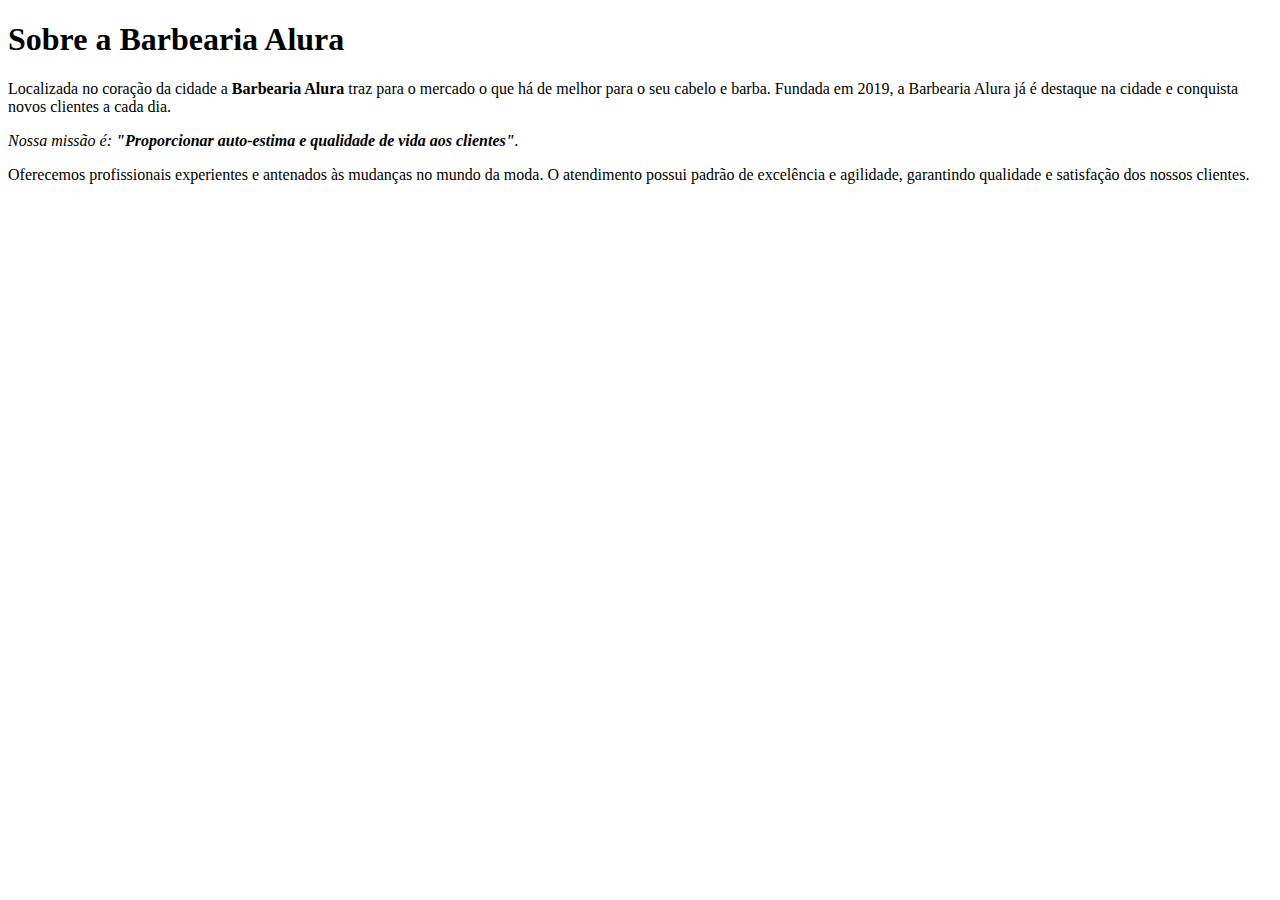
==== HTML E CSS/index.html @ 3af7f5be "avançando na linguagem" ====
<!DOCTYPE html>


<html leng = 'pt-br'>


    <h1>Sobre a Barbearia Alura</h1>

    <p>Localizada no coração da cidade a <strong>Barbearia Alura</strong> traz para o mercado o que há de melhor para o seu cabelo e barba. Fundada em 2019, a Barbearia Alura já é destaque na cidade e conquista novos clientes a cada dia.</p>

    <p><em>Nossa missão é:<strong> "Proporcionar auto-estima e qualidade de vida aos clientes"</strong>.</em></p>

    <p>Oferecemos profissionais experientes e antenados às mudanças no mundo da moda. O atendimento possui padrão de excelência e agilidade, garantindo qualidade e satisfação dos nossos clientes.</p>


</html>
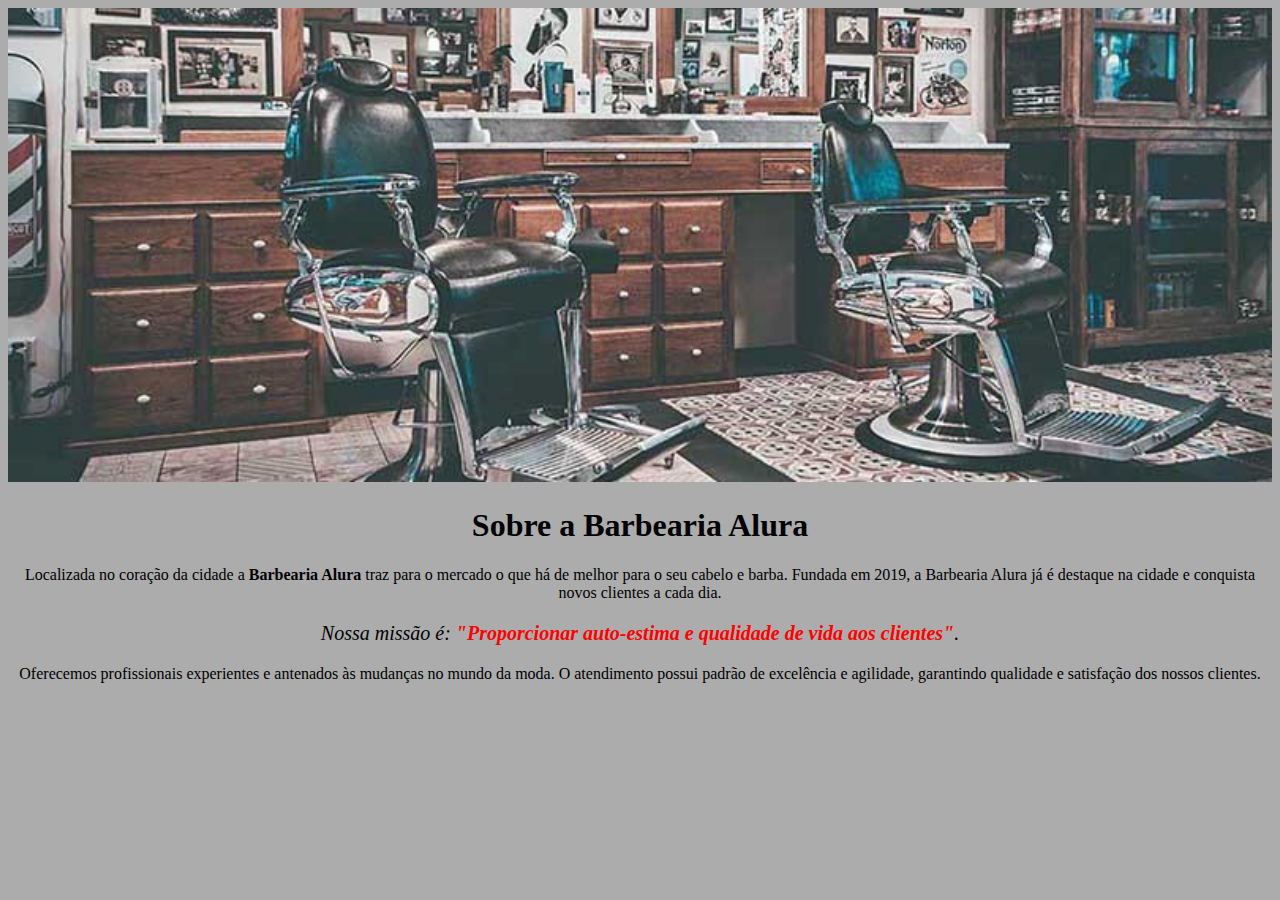
==== commit 45b33846: "consolidando conhecimentos" ====
--- a/HTML E CSS/index.html
+++ b/HTML E CSS/index.html
@@ -1,16 +1,24 @@
 <!DOCTYPE html>
+<html leng = 'pt-br'>
+    <head>
+        <meta charset="UTF-8">  
+        <link rel="stylesheet" href="style.css">      
+        <title>Barbearia Alura</title>
+    </head>
 
-
-<html leng = 'pt-br'>
-
-
-    <h1>Sobre a Barbearia Alura</h1>
-
-    <p>Localizada no coração da cidade a <strong>Barbearia Alura</strong> traz para o mercado o que há de melhor para o seu cabelo e barba. Fundada em 2019, a Barbearia Alura já é destaque na cidade e conquista novos clientes a cada dia.</p>
-
-    <p><em>Nossa missão é:<strong> "Proporcionar auto-estima e qualidade de vida aos clientes"</strong>.</em></p>
-
-    <p>Oferecemos profissionais experientes e antenados às mudanças no mundo da moda. O atendimento possui padrão de excelência e agilidade, garantindo qualidade e satisfação dos nossos clientes.</p>
-
-
+    <body>
+        <img id="banner" src="banner.jpg">
+        <h1>Sobre a Barbearia Alura</h1>
+        <p>
+            Localizada no coração da cidade a <strong>Barbearia Alura</strong> traz para o mercado o que há de melhor para o seu cabelo e barba. Fundada em 2019, a Barbearia Alura já é destaque na cidade e conquista novos clientes a cada dia.
+        </p>
+        <p id="missao">
+            <em>
+                Nossa missão é:<strong> "Proporcionar auto-estima e qualidade de vida aos clientes"</strong>.
+            </em>
+        </p>
+        <p>
+            Oferecemos profissionais experientes e antenados às mudanças no mundo da moda. O atendimento possui padrão de excelência e agilidade, garantindo qualidade e satisfação dos nossos clientes.
+        </p>
+    </body>
 </html>--- a/HTML E CSS/style.css
+++ b/HTML E CSS/style.css
@@ -0,0 +1,21 @@
+body{
+    background: #acacac;
+}
+#banner{
+    width: 100%;
+}
+h1{
+    text-align: center;
+}
+
+p{
+    text-align: center;
+}
+
+#missao{
+    font-size: 20px
+}
+
+em strong{
+    color: red;
+}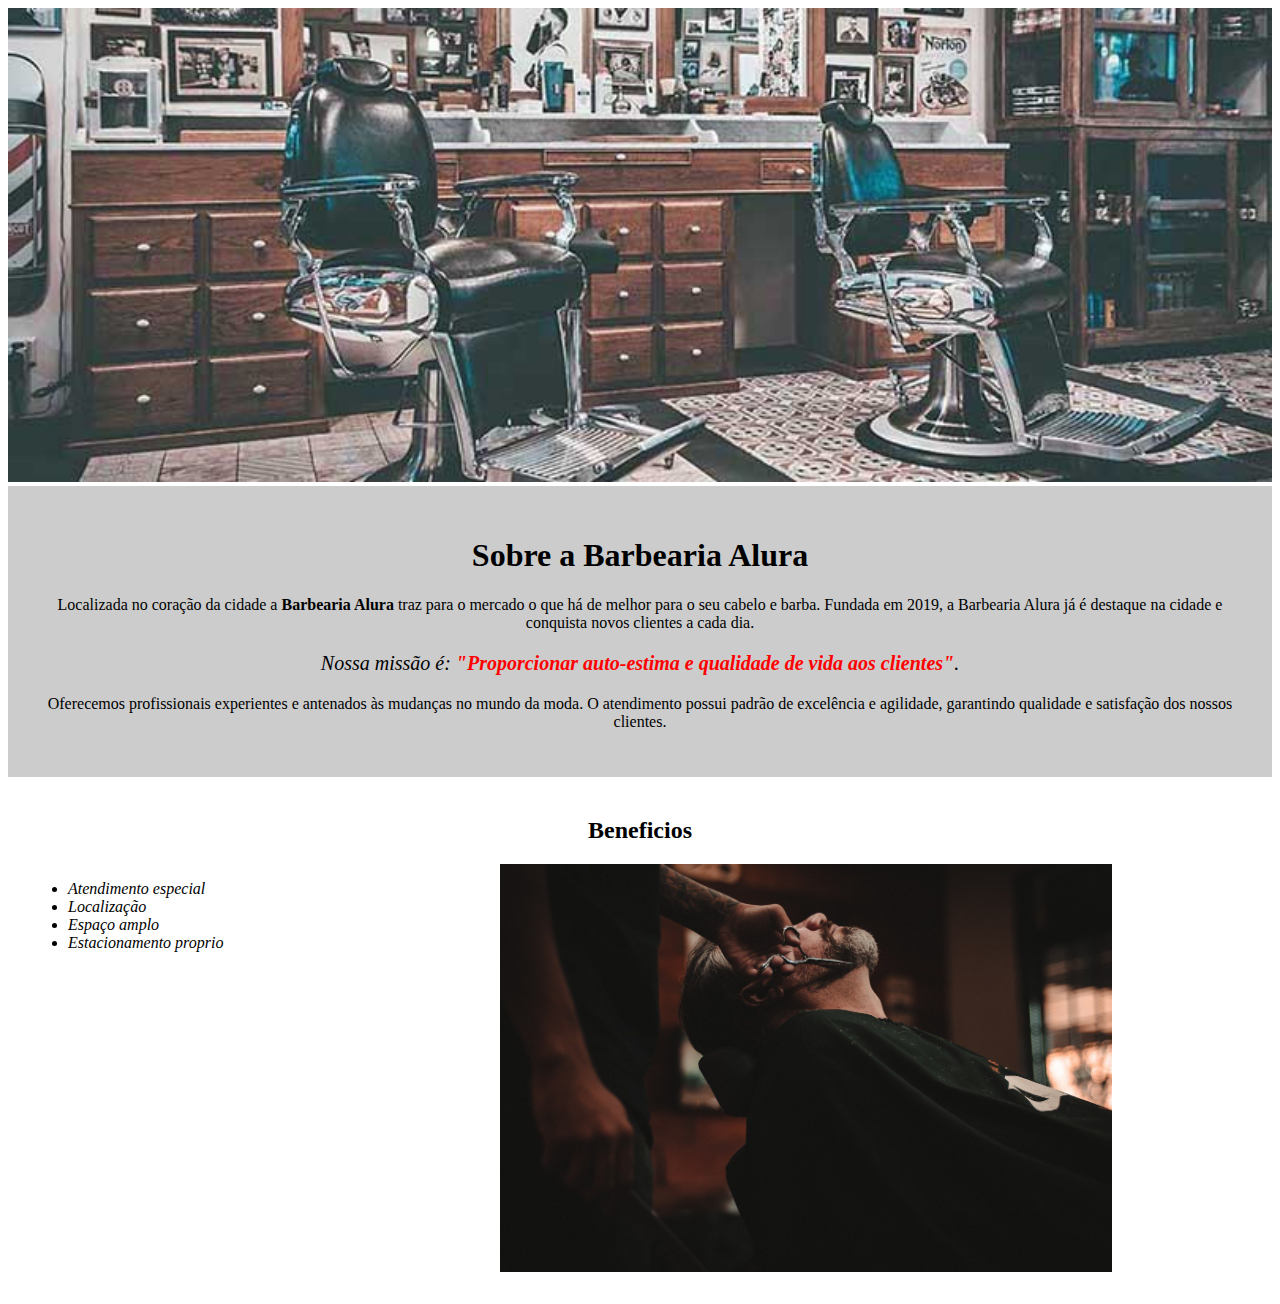
==== commit a30cd5ce: "avançando na linguagem HTML e CSS" ====
--- a/HTML E CSS/index.html
+++ b/HTML E CSS/index.html
@@ -8,17 +8,30 @@
 
     <body>
         <img id="banner" src="banner.jpg">
-        <h1>Sobre a Barbearia Alura</h1>
-        <p>
-            Localizada no coração da cidade a <strong>Barbearia Alura</strong> traz para o mercado o que há de melhor para o seu cabelo e barba. Fundada em 2019, a Barbearia Alura já é destaque na cidade e conquista novos clientes a cada dia.
-        </p>
-        <p id="missao">
-            <em>
-                Nossa missão é:<strong> "Proporcionar auto-estima e qualidade de vida aos clientes"</strong>.
-            </em>
-        </p>
-        <p>
-            Oferecemos profissionais experientes e antenados às mudanças no mundo da moda. O atendimento possui padrão de excelência e agilidade, garantindo qualidade e satisfação dos nossos clientes.
-        </p>
+        <div class="principal">
+            <h1>Sobre a Barbearia Alura</h1>
+            <p>
+                Localizada no coração da cidade a <strong>Barbearia Alura</strong> traz para o mercado o que há de melhor para o seu cabelo e barba. Fundada em 2019, a Barbearia Alura já é destaque na cidade e conquista novos clientes a cada dia.
+            </p>
+            <p id="missao">
+                <em>
+                    Nossa missão é:<strong> "Proporcionar auto-estima e qualidade de vida aos clientes"</strong>.
+                </em>
+            </p>
+            <p>
+                Oferecemos profissionais experientes e antenados às mudanças no mundo da moda. O atendimento possui padrão de excelência e agilidade, garantindo qualidade e satisfação dos nossos clientes.
+            </p>
+        </div>
+        <div class="beneficios">   
+            <h2>Beneficios</h2>
+            <ul>
+                <li class="itens" >Atendimento especial</li>
+                <li class="itens">Localização</li>
+                <li class="itens">Espaço amplo</li>
+                <li class="itens">Estacionamento proprio</li>
+            </ul>
+            <img src="beneficios.jpg" class="imagembeneficios">
+        </div>
+        
     </body>
 </html>--- a/HTML E CSS/style.css
+++ b/HTML E CSS/style.css
@@ -1,21 +1,50 @@
 body{
-    background: #acacac;
 }
-#banner{
-    width: 100%;
-}
-h1{
-    text-align: center;
+#banner {
+  width: 100%;
 }
 
-p{
-    text-align: center;
+.principal{
+background: #cccccc;
+padding: 30px;
+}
+
+h1{
+  text-align: center
+}
+
+p {
+  text-align: center;
+}
+
+em strong {
+  color: #FF0000;
 }
 
 #missao{
-    font-size: 20px
+  font-size:20px;
 }
 
-em strong{
-    color: red;
+.itens{
+  font-style: italic;
+  }
+
+.beneficios{
+  background: #FFFFFF;
+  padding:20px;
+}
+
+h2{
+  text-align: center;
+}
+
+ul {
+  display: inline-block;
+  vertical-align: top;
+  width: 20%;
+  margin-right: 15%;
+}
+
+.imagembeneficios {
+  width: 50%;
 }